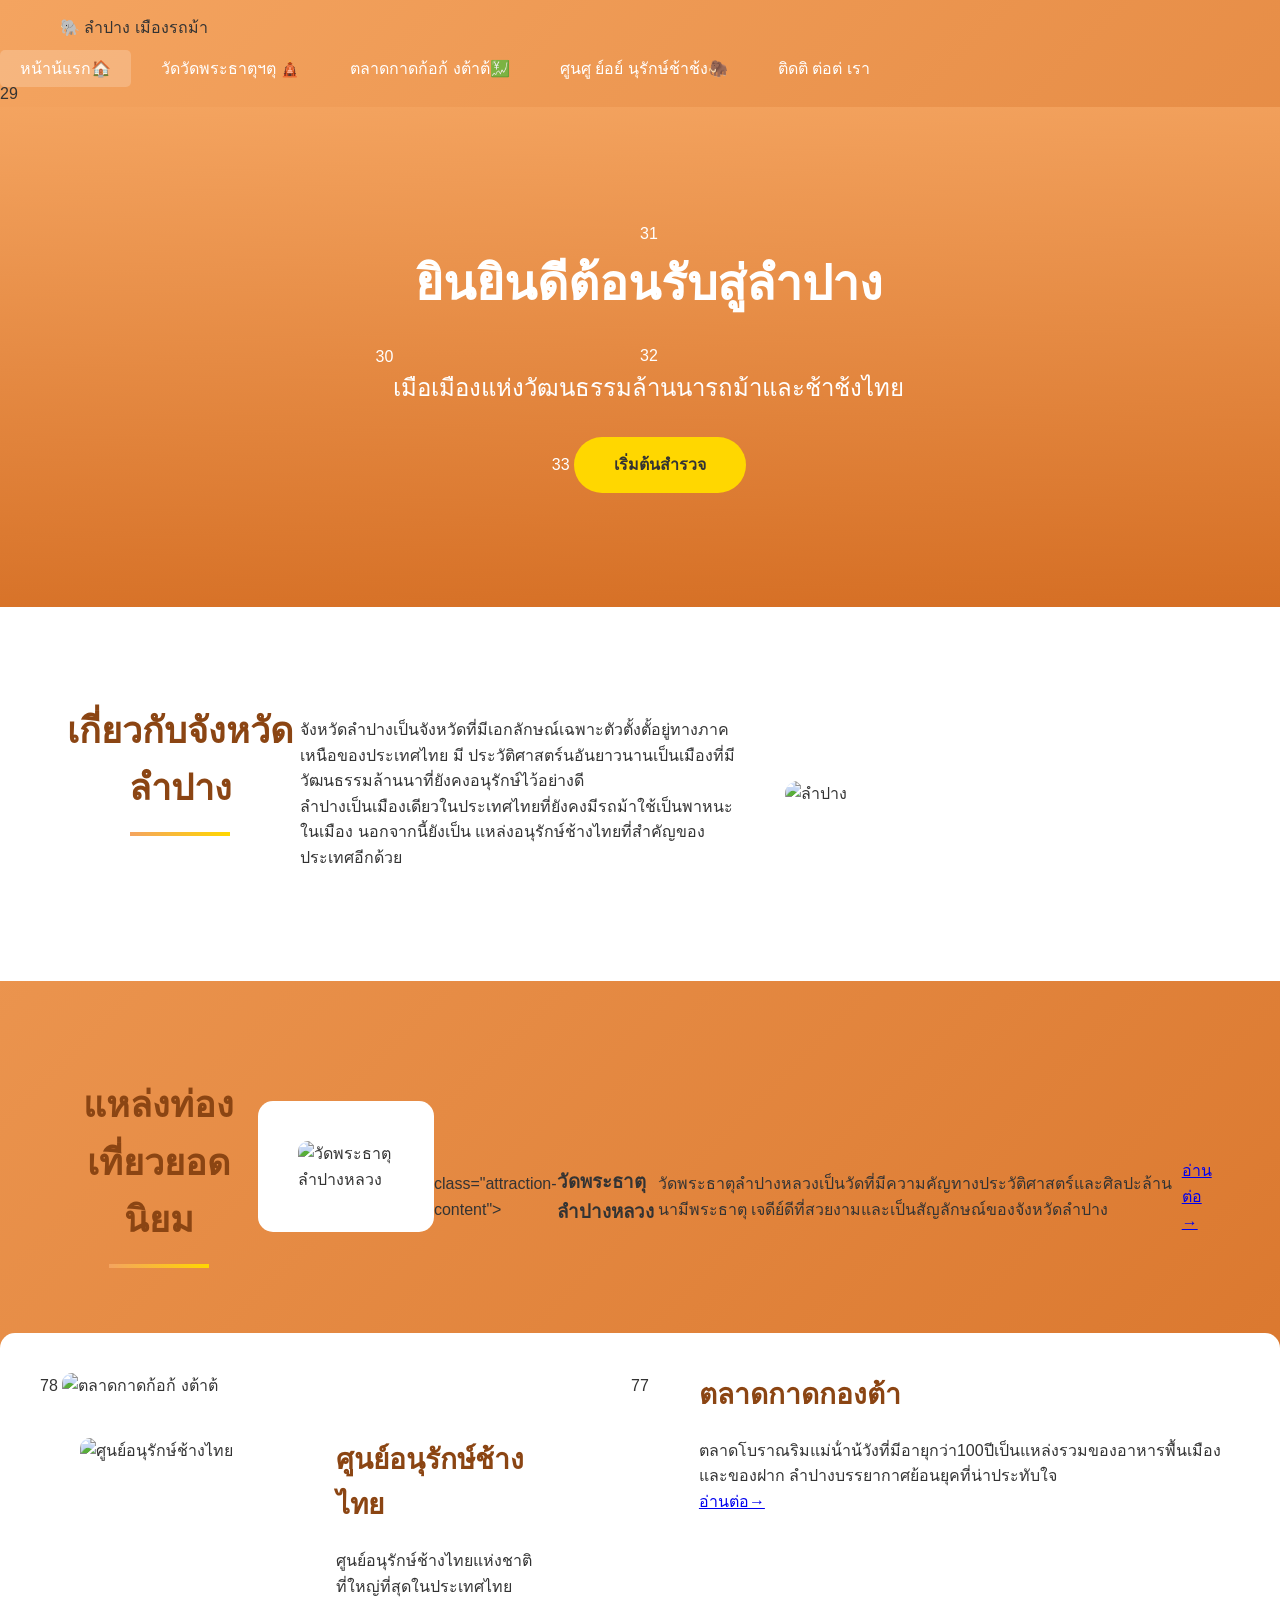
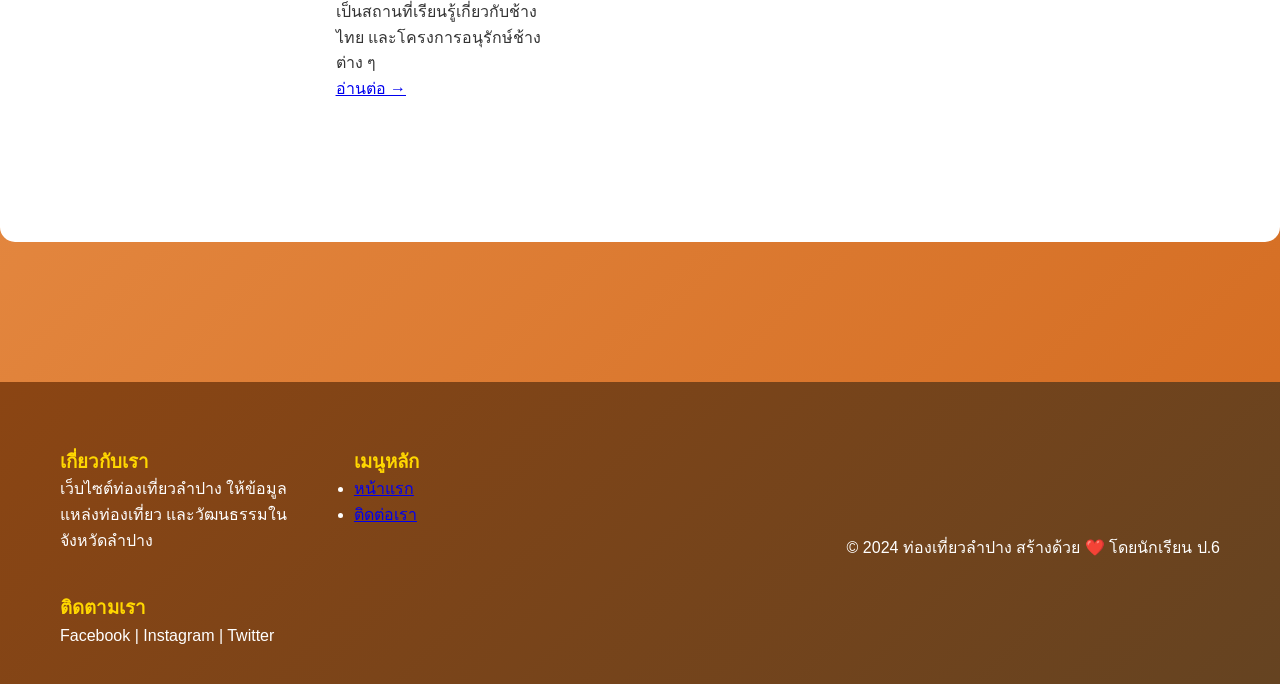
==== index.html @ 432b4660 "Add files via upload" ====
<!DOCTYPE html>
<html lang="th">
<head>
    <meta charset="UTF-8">
    <meta name="viewport" content="width=device-width, initial-scale=1.0">
    <title>ท่องเที่ยวลำปาง - เมืองรถม้า</title>
    <link rel="stylesheet" href="styles.css">
</head>
<body>
     <!--Header และ Navigation-->
     <header>
         <div class="container"
            <div class="logo"
                 <h1>🐘 ลำปาง เมืองรถม้า</h1>
        </div>
        <nav>
            <ul>
                <li><a href="index.html" class="active">หน้าน้แรก🏠</a></li>
                <li><a href="wat-phra-that.html">วัดวัดพระธาตุฯตุ 🛕</a></li>
                <li><a href="kad-kong-ta.html">ตลาดกาดก้อก้ งต้าต้💹</a></li>
                <li><a href="elephant-center.html">ศูนศู ย์อย์ นุรักษ์ช้าช้ง🦣</a></li>
                <li><a href="contact.html">ติดติ ต่อต่ เรา</a></li>
            </ul>
       </nav>
    </div
 </header>

 <!-- Hero Section -->
29 <section class="hero">
    30 <div class="hero-content">
    31 <h2>ยินยินดีต้อนรับสู่ลําปาง</h2>
    32 <p>เมือเมืองแห่งวัฒนธรรมล้านนารถม้าและช้าช้งไทย</p>
    33 <a href="#attractions" class="btn">เริ่มต้นสํารวจ</a>
   </div>
</section>

<!-- เกี่ยวกับกับลําปาง -->
  <section class="about" id="attractions">
    <div class="container">
        <h2 class="section-title">เกี่ยวกับจังหวัดลําปาง</h2>
        <div class="content-wrapper">
            <div class="content-text">
                <p>จังหวัดลําปางเป็นจังหวัดที่มีเอกลักษณ์เฉพาะตัวตั้งตั้อยู่ทางภาคเหนือของประเทศไทย มี
ประวัติศาสตร์นอันยาวนานเป็นเมืองที่มีวัฒนธรรมล้านนาที่ยังคงอนุรักษ์ไว้อย่างดี</p>
                <p>ลําปางเป็นเมืองเดียวในประเทศไทยที่ยังคงมีรถม้าใช้เป็นพาหนะในเมือง นอกจากนี้ยังเป็น
แหล่งอนุรักษ์ช้างไทยที่สําคัญของประเทศอีกด้วย</p>
                </div>
                <div class="content-image">
                    <img src="images/lampang1.jpg" alt="ลําปาง">
                </div>
           </div>
       </div>
    </section>


    <!-- แหล่งท่องเที่ยวยอดนิยม -->
    <section class="attractions">
        <div class="container">
            <h2 class="section-title">แหล่งท่องเที่ยวยอดนิยม</h2>

            <!-- สถานที่ 1 -->
            <div class="attraction-item">
                <div class="attraction-image">
                    <img src="images/Watphrathatlampangluang.jpg" alt="วัดพระธาตุลําปางหลวง">
            </div>
            </div> class="attraction-content">
                  <h3>วัดพระธาตุลําปางหลวง</h3>
                  <p>วัดพระธาตุลําปางหลวงเป็นวัดที่มีความคัญทางประวัติศาสตร์และศิลปะล้านนามีพระธาตุ
เจดีย์ดีที่สวยงามและเป็นสัญลักษณ์ของจังหวัดลําปาง</p>
                  <a href="wat-phra-that.html" class="btn-link">อ่านต่อ →</a>            
              </div>
         </div>

            <!-- สถานที่ 2 -->
            <div class="attraction-item reverse">
                <div class="attraction-content">
                    <h3>ตลาดกาดกองต้า</h3>
                    <p>ตลาดโบราณริมแม่น้ําน้วังที่มีอายุกว่า100ปีเป็นแหล่งรวมของอาหารพื้นเมืองและของฝาก
ลําปางบรรยากาศย้อนยุคที่น่าประทับใจ</p>
                    <a href="kad-kong-ta.html" class="btn-link">อ่านต่อ→</a>

              </div>
    77 <div class="attraction-image">
    78 <img src="images/KadKongTa.jpg" alt="ตลาดกาดก้อก้ งต้าต้">
    
</body>
</html>
<!-- สถานที่ 3 -->
<div class="attraction-item">
    <div class="attraction-image">
        <img src="images/changthai1.jpg" alt="ศูนย์อนุรักษ์ช้างไทย">
    </div>
    <div class="attraction-content">
        <h3>ศูนย์อนุรักษ์ช้างไทย</h3>
        <p>
            ศูนย์อนุรักษ์ช้างไทยแห่งชาติที่ใหญ่ที่สุดในประเทศไทย 
            เป็นสถานที่เรียนรู้เกี่ยวกับช้างไทย และโครงการอนุรักษ์ช้างต่าง ๆ
        </p>
        <a href="elephant-center.html" class="btn-link">อ่านต่อ →</a>
    </div>
</div>
</div>
</section>

<!-- Footer -->
<footer>
    <div class="container">
        <div class="footer-content">
            <div class="footer-section">
                <h3>เกี่ยวกับเรา</h3>
                <p>
                    เว็บไซต์ท่องเที่ยวลำปาง ให้ข้อมูลแหล่งท่องเที่ยว 
                    และวัฒนธรรมในจังหวัดลำปาง
                </p>
            </div>

            <div class="footer-section">
                <h3>เมนูหลัก</h3>
                <ul>
                    <li><a href="index.html">หน้าแรก</a></li>
                    <li><a href="contact.html">ติดต่อเรา</a></li>
                </ul>
            </div>

            <div class="footer-section">
                <h3>ติดตามเรา</h3>
                <p>Facebook | Instagram | Twitter</p>
            </div>
        </div>

        <div class="footer-bottom">
            <p>&copy; 2024 ท่องเที่ยวลำปาง สร้างด้วย ❤️ โดยนักเรียน ป.6</p>
        </div>
    </div>
</footer>
</body>
</html>
---- styles.css ----
/* ========== ตั้งค่าพื้นฐาน ========== */
* {
    margin: 0;
    padding: 0;
    box-sizing: border-box;
  }
  
  body {
    font-family: 'Segoe UI', Tahoma, Geneva, Verdana, sans-serif;
    line-height: 1.6;
    color: #333;
    background-color: #FFF8DC;
  }
  
  .container {
    max-width: 1200px;
    margin: 0 auto;
    padding: 0 20px;
  }
  
  /* ========== Header และ Navigation ========== */
  header {
    background: linear-gradient(135deg, #F4A460 0%, #D2691E 100%);
    box-shadow: 0 2px 10px rgba(0,0,0,0.1);
    position: sticky;
    top: 0;
    z-index: 1000;
  }
  
  header .container {
    display: flex;
    justify-content: space-between;
    align-items: center;
    padding: 15px 20px;
  }
  
  .logo h1 {
    color: white;
    font-size: 24px;
    font-weight: bold;
  }
  
  nav ul {
    display: flex;
    list-style: none;
    gap: 10px;
  }
  
  nav ul li a {
    color: white;
    text-decoration: none;
    padding: 10px 20px;
    border-radius: 5px;
    transition: all 0.3s ease;
    font-weight: 500;
  }
  
  nav ul li a:hover,
  nav ul li a.active {
    background-color: rgba(255,255,255,0.2);
    transform: translateY(-2px);
  }
  
  /* ========== Hero Section ========== */
  .hero {
    background: linear-gradient(
        rgba(244,164,96,0.8),
        rgba(210,105,30,0.8)
      ),
      url('images/lampang2.jpg') center/cover;
    height: 500px;
    display: flex;
    align-items: center;
    justify-content: center;
    text-align: center;
    color: white;
  }
  
  .hero-content h2 {
    font-size: 48px;
    margin-bottom: 20px;
  }
  
  .hero-content p {
    font-size: 24px;
    margin-bottom: 30px;
  }
  
  /* ========== Button ========== */
  .btn {
    display: inline-block;
    padding: 15px 40px;
    background-color: #FFD700;
    color: #333;
    text-decoration: none;
    border-radius: 50px;
    font-weight: bold;
    transition: all 0.3s ease;
  }
  
  .btn:hover {
    background-color: #FFA500;
    transform: translateY(-3px);
  }
  
  /* ========== Section Title ========== */
  .section-title {
    text-align: center;
    font-size: 36px;
    color: #8B4513;
    margin-bottom: 50px;
    position: relative;
  }
  
  .section-title::after {
    content: '';
    width: 100px;
    height: 4px;
    background: linear-gradient(90deg,#F4A460,#FFD700);
    display: block;
    margin: 15px auto 0;
  }
  
  /* ========== About Section ========== */
  .about {
    padding: 80px 0;
    background-color: white;
  }
  
  .content-wrapper {
    display: flex;
    gap: 50px;
    align-items: center;
  }
  
  .content-text,
  .content-image {
    flex: 1;
  }
  
  .content-image img {
    width: 100%;
    border-radius: 15px;
    transition: transform 0.3s ease;
  }
  
  .content-image img:hover {
    transform: scale(1.05);
  }
  
  /* ========== Attractions Section ========== */
  .attractions {
    padding: 80px 0;
  }
  
  .attraction-item {
    display: flex;
    gap: 50px;
    margin-bottom: 60px;
    background-color: white;
    padding: 40px;
    border-radius: 15px;
    transition: transform 0.3s ease;
  }
  
  .attraction-item:hover {
    transform: translateY(-5px);
  }
  
  .attraction-item.reverse {
    flex-direction: row-reverse;
  }
  
  .attraction-image,
  .attraction-content {
    flex: 1;
  }
  
  .attraction-image img {
    width: 100%;
    border-radius: 10px;
  }
  
  .attraction-content h3 {
    font-size: 28px;
    color: #8B4513;
    margin-bottom: 20px;
  }
  
  /* ========== Detail Page ========== */
  .detail-hero {
    background: linear-gradient(
        rgba(244,164,96,0.8),
        rgba(210,105,30,0.8)
      ),
      url('https://images.unsplash.com/photo-1551882547-ff40c63fe5fa?w=1600') center/cover;
    height: 300px;
    display: flex;
    align-items: center;
    justify-content: center;
    color: white;
  }
  
  .detail-content {
    padding: 80px 0;
    background-color: white;
  }
  
  /* ========== Contact ========== */
  .contact-section {
    padding: 80px 0;
  }
  
  .contact-container {
    display: flex;
    gap: 50px;
  }
  
  .contact-info,
  .contact-form {
    flex: 1;
    background-color: white;
    padding: 40px;
    border-radius: 15px;
  }
  
  /* ========== Footer ========== */
  footer {
    background: linear-gradient(135deg,#8B4513,#654321);
    color: white;
    padding: 50px 0 20px;
  }
  
  .footer-content {
    display: grid;
    grid-template-columns: repeat(auto-fit,minmax(250px,1fr));
    gap: 40px;
  }
  
  .footer-section h3 {
    color: #FFD700;
  }
  
  /* ========== Responsive ========== */
  @media (max-width: 768px) {
    header .container,
    .content-wrapper,
    .attraction-item,
    .contact-container {
      flex-direction: column;
    }
  
    .hero-content h2 {
      font-size: 32px;
    }
  }
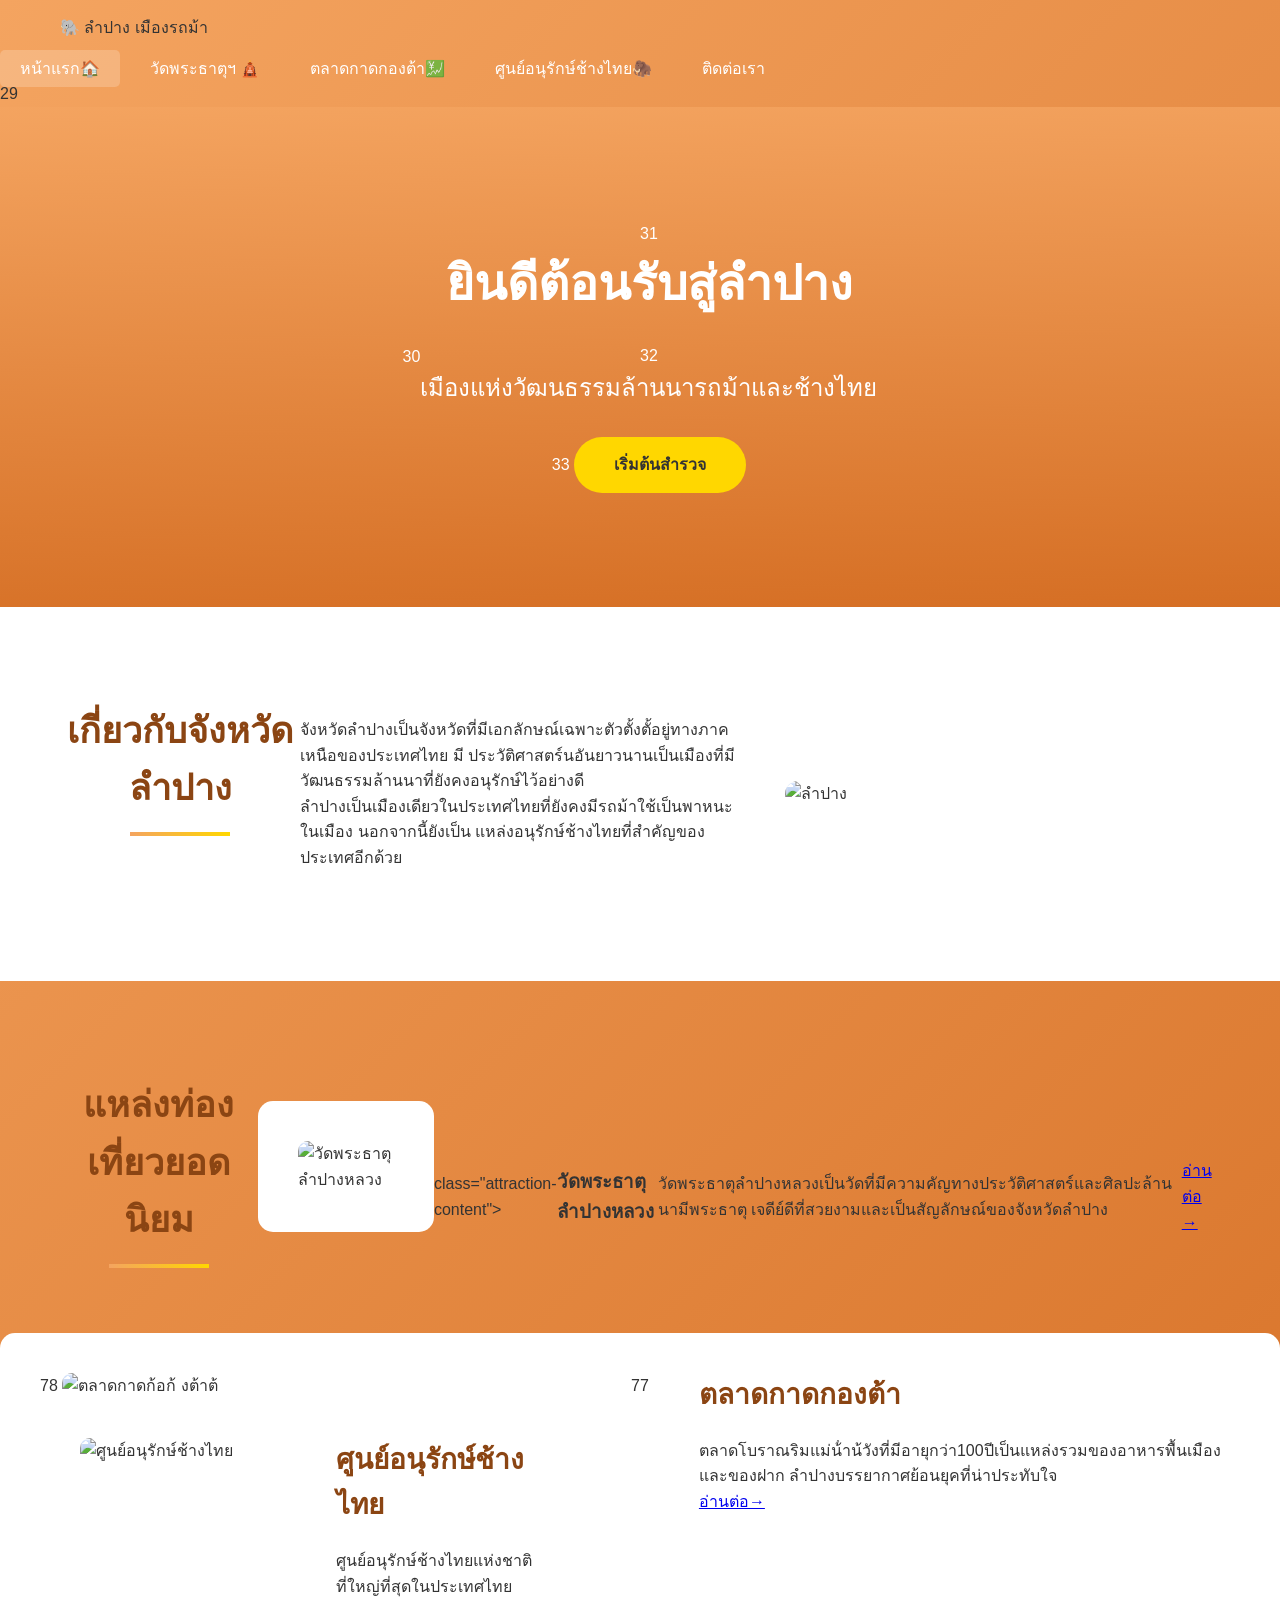
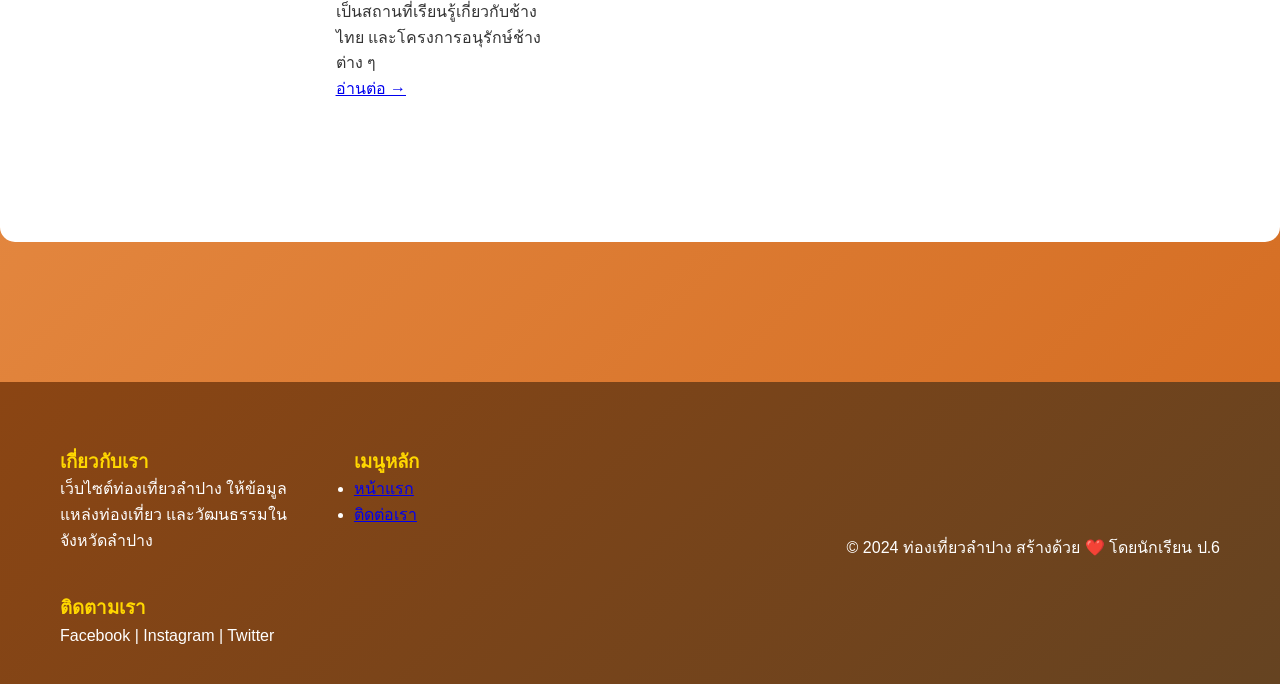
==== commit a0fefe84: "Fix HTML structure and content for index.html" ====
--- a/index.html
+++ b/index.html
@@ -15,11 +15,11 @@
         </div>
         <nav>
             <ul>
-                <li><a href="index.html" class="active">หน้าน้แรก🏠</a></li>
-                <li><a href="wat-phra-that.html">วัดวัดพระธาตุฯตุ 🛕</a></li>
-                <li><a href="kad-kong-ta.html">ตลาดกาดก้อก้ งต้าต้💹</a></li>
-                <li><a href="elephant-center.html">ศูนศู ย์อย์ นุรักษ์ช้าช้ง🦣</a></li>
-                <li><a href="contact.html">ติดติ ต่อต่ เรา</a></li>
+                <li><a href="index.html" class="active">หน้าแรก🏠</a></li>
+                <li><a href="wat-phra-that.html">วัดพระธาตุฯ 🛕</a></li>
+                <li><a href="kad-kong-ta.html">ตลาดกาดกองต้า💹</a></li>
+                <li><a href="elephant-center.html">ศูนย์อนุรักษ์ช้างไทย🦣</a></li>
+                <li><a href="contact.html">ติดต่อเรา</a></li>
             </ul>
        </nav>
     </div
@@ -28,8 +28,8 @@
  <!-- Hero Section -->
 29 <section class="hero">
     30 <div class="hero-content">
-    31 <h2>ยินยินดีต้อนรับสู่ลําปาง</h2>
-    32 <p>เมือเมืองแห่งวัฒนธรรมล้านนารถม้าและช้าช้งไทย</p>
+    31 <h2>ยินดีต้อนรับสู่ลําปาง</h2>
+    32 <p>เมืองแห่งวัฒนธรรมล้านนารถม้าและช้างไทย</p>
     33 <a href="#attractions" class="btn">เริ่มต้นสํารวจ</a>
    </div>
 </section>
@@ -136,3 +136,4 @@
 </body>
 </html>
 
+
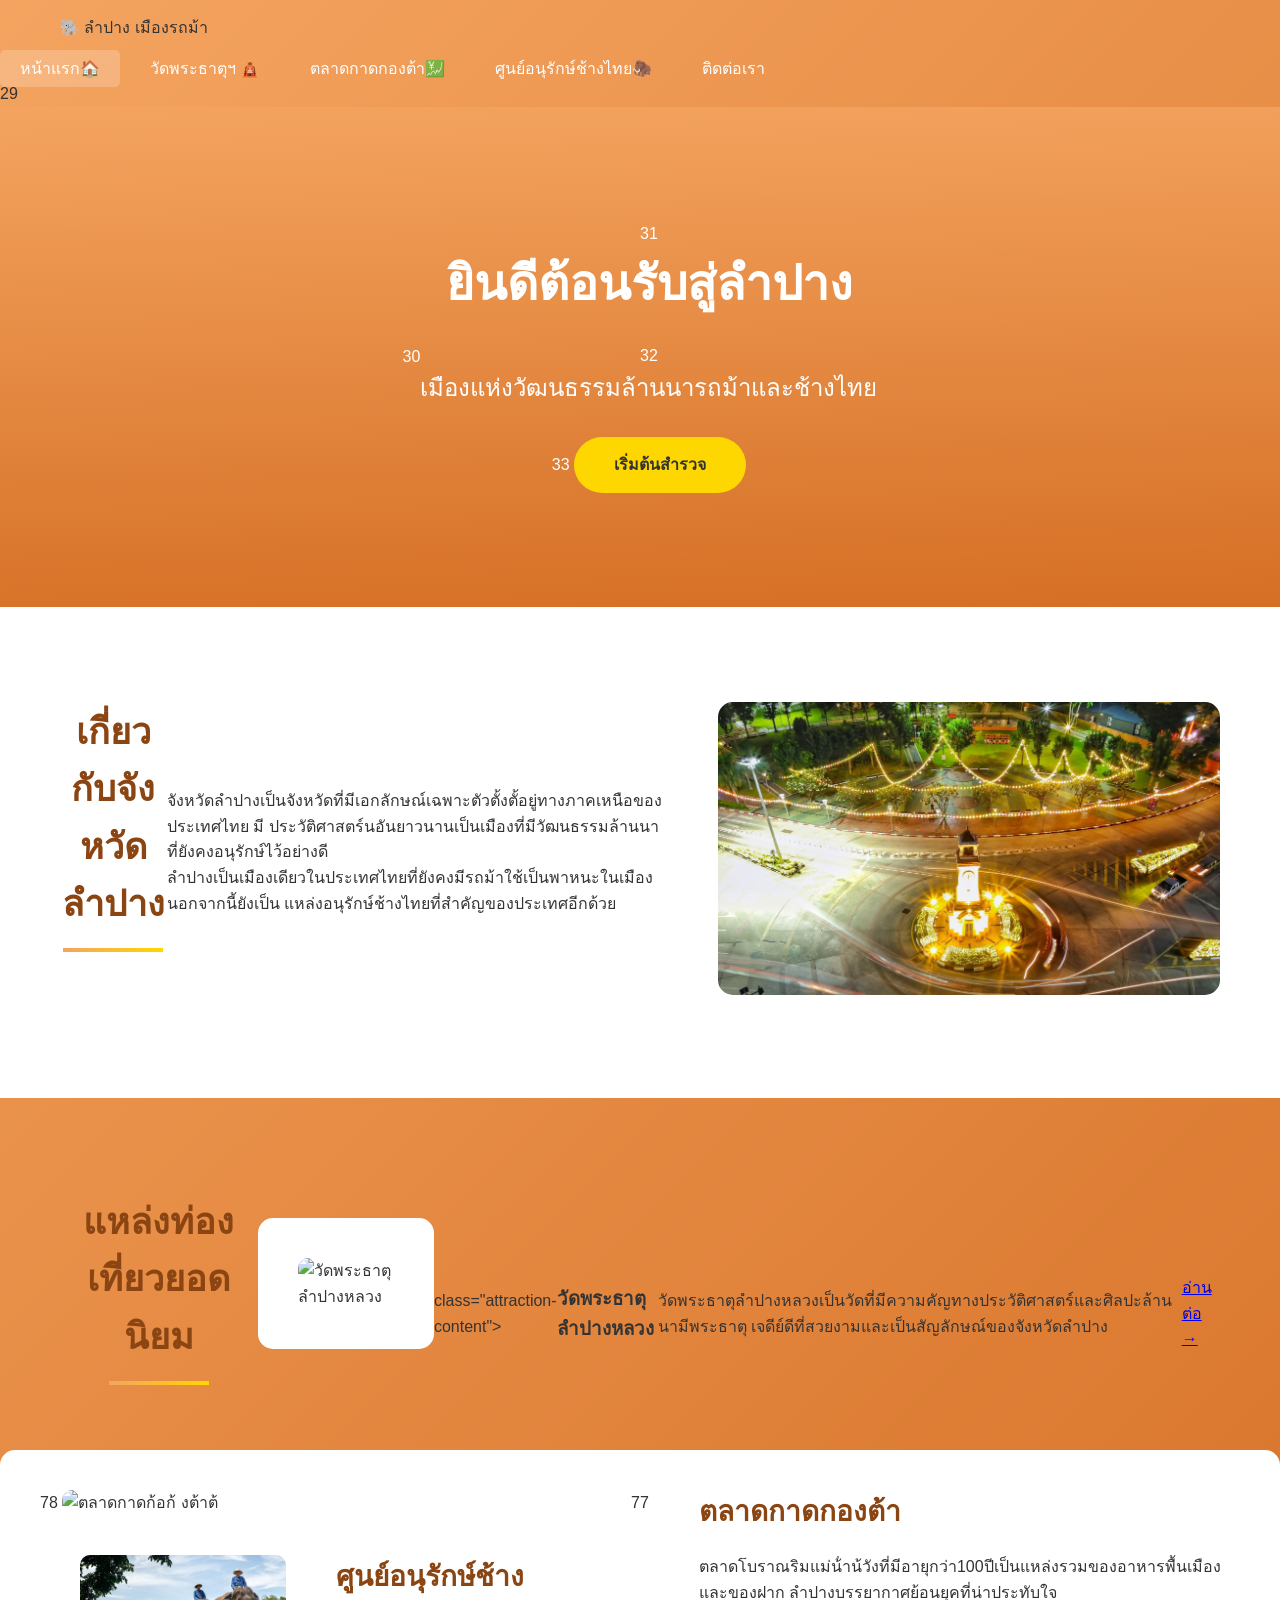
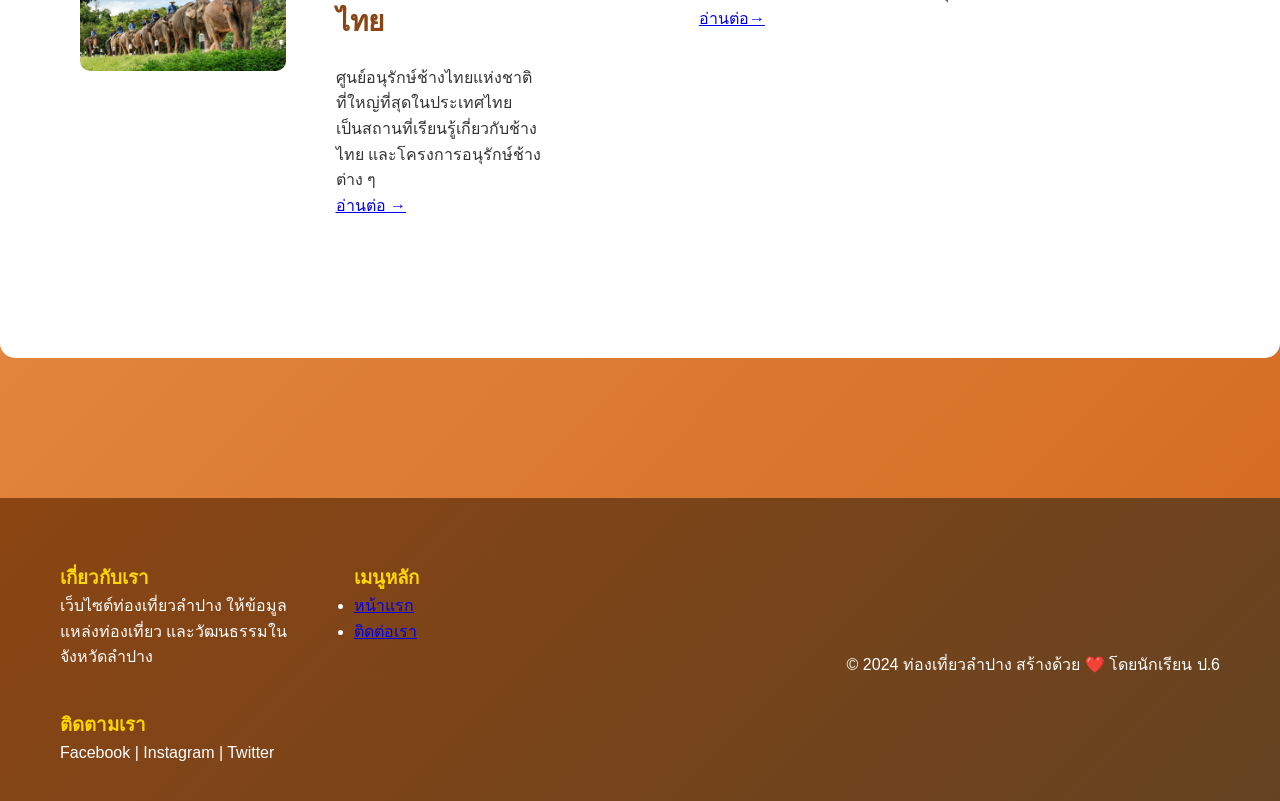
==== commit 02cbe392: "Fix HTML structure and restore content" ====
--- a/index.html
+++ b/index.html
@@ -46,7 +46,7 @@
 แหล่งอนุรักษ์ช้างไทยที่สําคัญของประเทศอีกด้วย</p>
                 </div>
                 <div class="content-image">
-                    <img src="images/lampang1.jpg" alt="ลําปาง">
+                    <img src="lampang1.jpg" alt="ลําปาง">
                 </div>
            </div>
        </div>
@@ -81,14 +81,14 @@
 
               </div>
     77 <div class="attraction-image">
-    78 <img src="images/KadKongTa.jpg" alt="ตลาดกาดก้อก้ งต้าต้">
+    78 <img src="KadKongTa.jpg" alt="ตลาดกาดก้อก้ งต้าต้">
     
 </body>
 </html>
 <!-- สถานที่ 3 -->
 <div class="attraction-item">
     <div class="attraction-image">
-        <img src="images/changthai1.jpg" alt="ศูนย์อนุรักษ์ช้างไทย">
+        <img src="changthai1.jpg" alt="ศูนย์อนุรักษ์ช้างไทย">
     </div>
     <div class="attraction-content">
         <h3>ศูนย์อนุรักษ์ช้างไทย</h3>
@@ -137,3 +137,4 @@
 </html>
 
 
+
